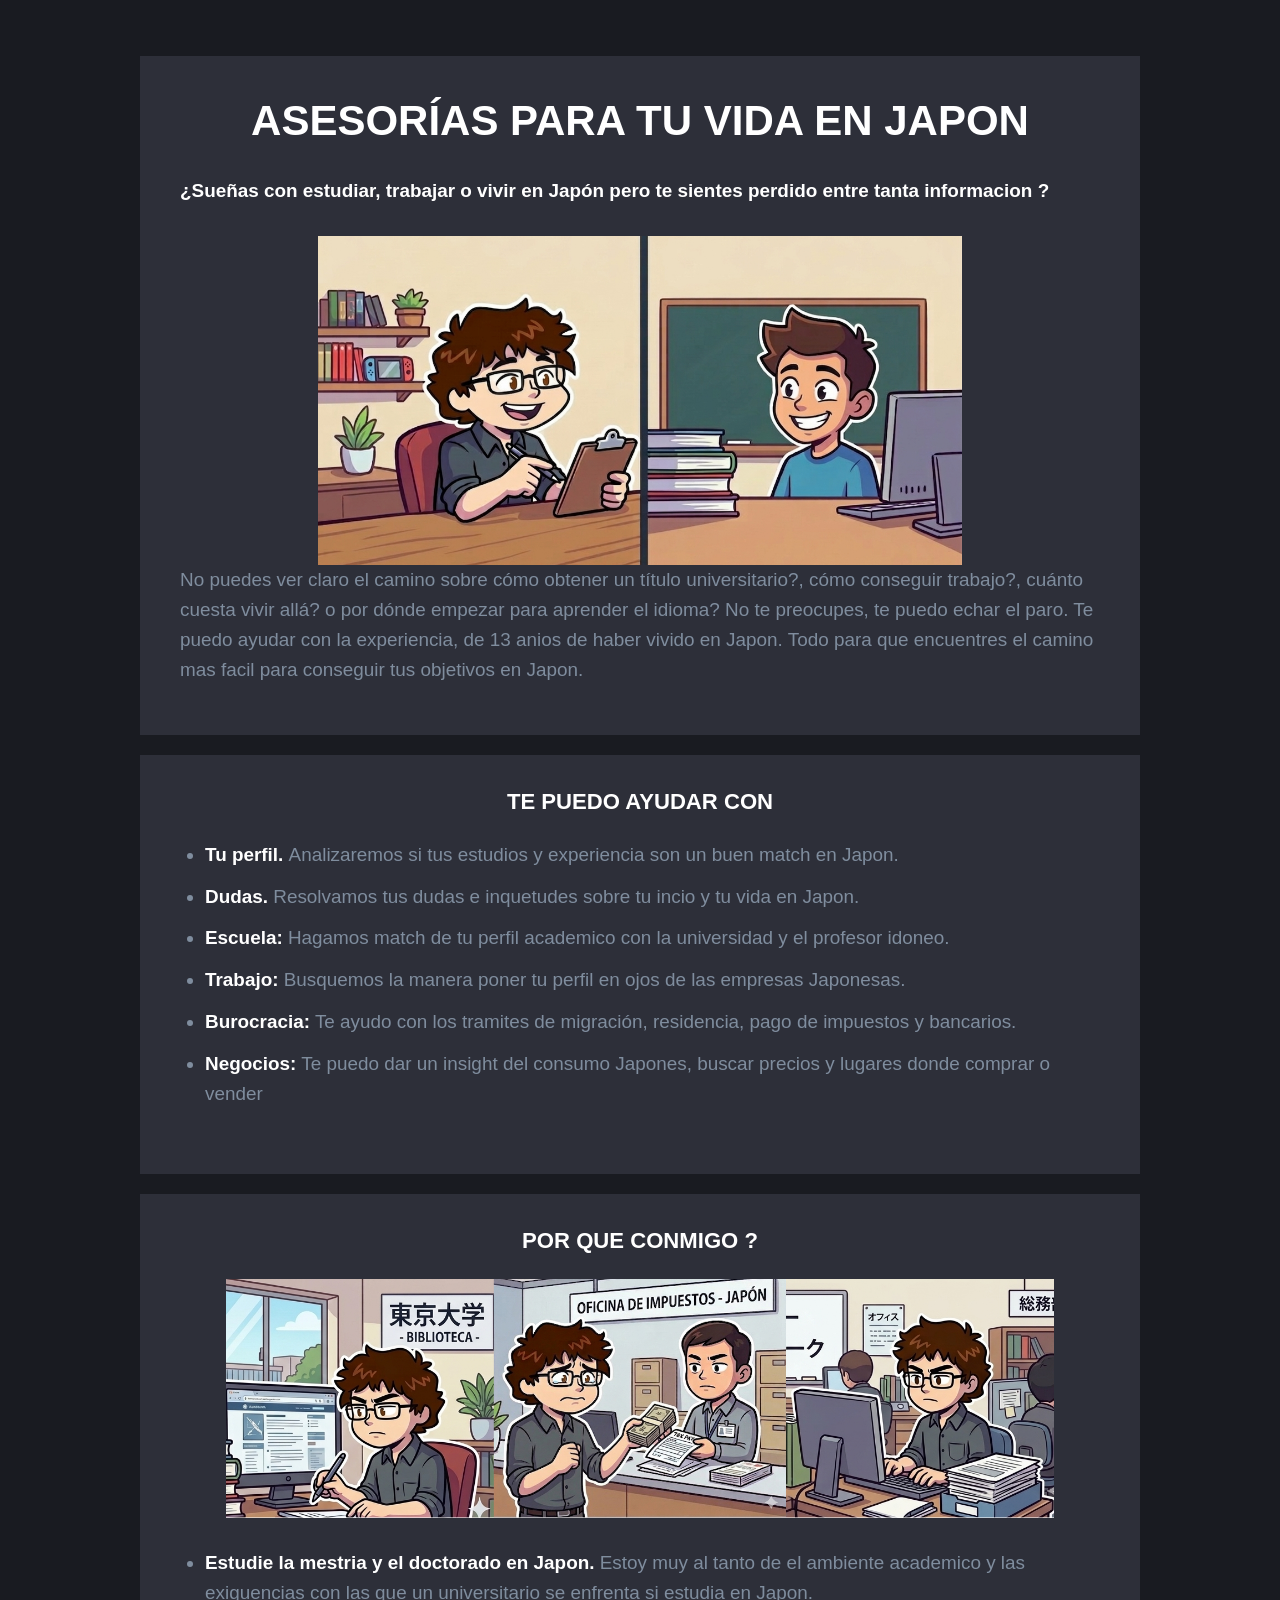
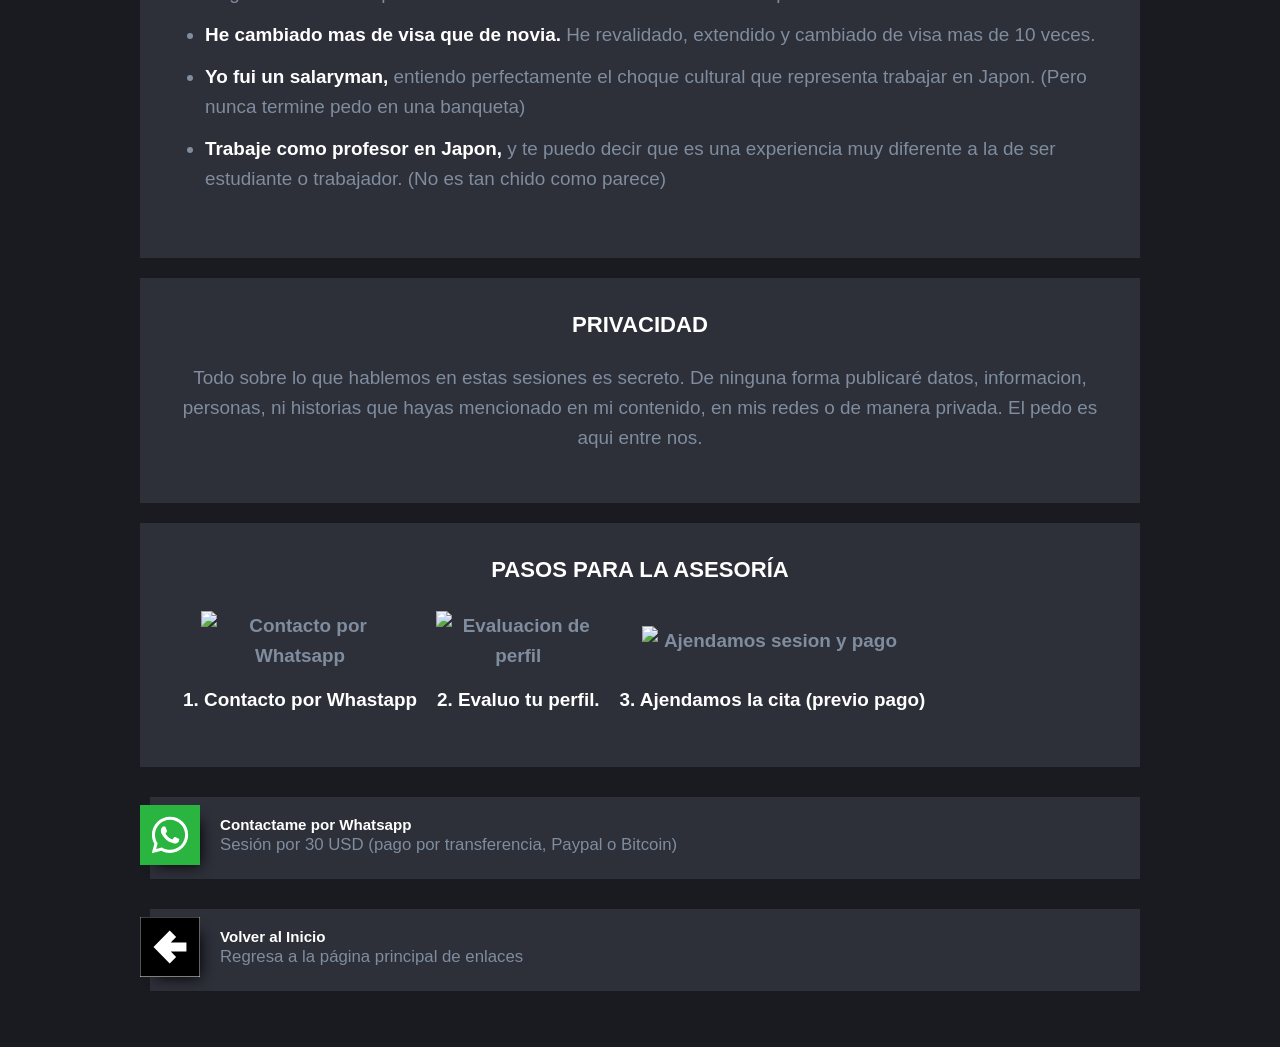
==== consultas.html @ a29af2e9 "[main] adding consultas section" ====
<!DOCTYPE html>
<html lang="es">

<head>
  <meta charset="utf-8" />
  <meta http-equiv="x-ua-compatible" content="ie=edge" />
  <meta name="viewport" content="width=device-width, initial-scale=1, shrink-to-fit=no" />
  <title>Consulta tu vida en Japón</title>
  <meta name="description" content="Consulta tu vida en Japón - Servicios y asesoría" />
  <script src="https://kit.fontawesome.com/9b3bbb804d.js" crossorigin="anonymous"></script>
  <link rel="stylesheet" href="styles.css" />
  <script src="script.js"></script>
  <style>
    .text-block-container {
      padding: 40px;
    }

    .text-block {
      text-align: left;
      color: #7f8d9e;
      font-size: 0.9em;
      margin-top: 30px;
    }

    .text-block h2,
    .text-block h3 {
      color: white;
      margin-top: 40px;
      margin-bottom: 20px;
      text-align: center;
    }

    .text-block ul {
      margin-left: 25px;
      list-style-type: disc;
      margin-bottom: 25px;
    }

    .text-block li {
      margin-bottom: 12px;
    }

    .text-block p {
      margin-bottom: 10px;
    }

    .text-block strong {
      color: white;
      margin-bottom: 10px;
    }

    .text-block img {
      display: block;
      margin-left: auto;
      margin-right: auto;
      width: 70%;
    }

    .text-block table img {
      width: 85%;
      height: 85% ;
      object-fit: contain;
      margin-bottom: 10px;
    }

    .whatsapp-btn {
      background-color: #25D366;
      box-shadow: 8px 8px 14px -8px #25D366;
    }
  </style>
</head>

<body>
  <div class="outer">
    <div class="content">
      <div class="block text-block-container">
        <div class="profile" style="margin-top: 0;">
          <h1 style="font-size: 2em; line-height: 1.2;">ASESORÍAS PARA TU VIDA EN JAPON </h1>
        </div>

        <div class="text-block">
          <p><strong>¿Sueñas con estudiar, trabajar o vivir en Japón pero te sientes perdido entre tanta informacion ?</strong></br></br> 
            <img src="images/caricatura_sesion.png" alt="Description"  >
            No puedes ver claro el camino sobre cómo obtener un título universitario?, cómo conseguir trabajo?, cuánto cuesta vivir allá?
            o por dónde empezar para aprender el idioma? No te preocupes, te puedo echar el paro. Te puedo ayudar con la experiencia,
            de 13 anios de haber vivido en Japon. Todo para que encuentres el camino mas facil para conseguir tus objetivos en Japon.</p>
        </div>
      </div>

      <div class="block text-block-container" style="margin-top: 20px;">
        <div class="text-block" style="margin-top: -50px;">
          <h3>TE PUEDO AYUDAR CON</h3>
          <ul>
            <li><strong>Tu perfil. </strong> Analizaremos si tus estudios y experiencia son un buen match en Japon.</li>   
            <li><strong>Dudas.</strong> Resolvamos tus dudas e inquetudes sobre tu incio y tu vida en Japon.</li>
            <li><strong>Escuela:</strong> Hagamos match de tu perfil academico con la universidad
              y el profesor idoneo.</li>
            <li><strong>Trabajo:</strong> Busquemos la manera poner tu perfil en ojos de las empresas Japonesas. </li>
            <li><strong>Burocracia:</strong> Te ayudo con los tramites de migración, residencia, pago de impuestos y bancarios.</li>
            <li><strong>Negocios:</strong> Te puedo dar un insight del consumo Japones, buscar precios y lugares donde comprar o vender</li>
          </ul>
        </div>
      </div>

      <div class="block text-block-container" style="margin-top: 20px;">
        <div class="text-block" style="margin-top: -50px;">
            <h3>POR QUE CONMIGO ?</h3>
            <img src="images/exp.png" style="width: 90%;" alt="Description"  ></br>
            
          <ul style="text-align: left;">
              <li><strong>Estudie la mestria y el doctorado en Japon. </strong> Estoy muy al tanto de el ambiente academico y las
                exiguencias con las que un universitario se enfrenta si estudia en Japon.</li>
              <li><strong>He cambiado mas de visa que de novia. </strong> He revalidado, extendido y cambiado de visa mas de 10 veces.</li>
              <li><strong>Yo fui un salaryman, </strong> entiendo perfectamente el choque cultural que representa trabajar en Japon. (Pero
                nunca termine pedo en una banqueta)</li>
              <li><strong>Trabaje como profesor en Japon, </strong> y te puedo decir que es una experiencia muy diferente a la de ser
                estudiante o trabajador. (No es tan chido como parece)</li>
          </ul>
        </div>
      </div>

      <div class="block text-block-container" style="margin-top: 20px;">
        <div class="text-block" style="margin-top: -50px;">
          <h3>PRIVACIDAD</h3>
          <p style="text-align: center;">Todo sobre lo que hablemos en estas sesiones es secreto. De ninguna forma
            publicaré datos, informacion, personas, ni historias que hayas mencionado en mi contenido, en mis redes o de
            manera privada. El pedo es aqui entre nos.</p>
        </div>
      </div>

      <div class="block text-block-container" style="margin-top: 20px;">
        <div class="text-block" style="margin-top: -50px;">
          <h3>PASOS PARA LA ASESORÍA</h3>
          <table>
            <tr>
              <th style="text-align: center;"><img src="images/mensaje.png"  alt="Contacto por Whatsapp"  ></th>
              <th style="text-align: center;"><img src="images/evaluando.png"  alt="Evaluacion de perfil"  ></th>
              <th style="text-align: center;"><img src="images/sesion.png"  alt="Ajendamos sesion y pago"  ></th>
            </tr>
            <tr>
              <td style="text-align: center;"><strong>1. Contacto por Whastapp</strong></td>
              <td style="text-align: center;"><strong>2. Evaluo tu perfil.</strong></td>
              <td style="text-align: center;"><strong>3. Ajendamos la cita (previo pago)</strong></td>
            </tr>
          </table>
          <p ></p>
          <p style="text-align: center;"></p>
          <p style="text-align: center;"></p>
        </div>
      </div>
  
      <a href="https://wa.me/message/" class="block link social-link">
          <div class="image-float whatsapp">
            <div class="image">
              <img src="images/whatsapp.svg" />
            </div>
          </div>
          <div>
            <h2>Contactame por Whatsapp</h2>
            <div>Sesión por 30 USD (pago por transferencia, Paypal o Bitcoin)</div>
          </div>
          <div class="arrow">
            <i class="fas fa-arrow-right"></i>
          </div>
        </a>

        <a href="index.html" class="block link social-link">
          <div class="image-float left-arrow">
            <div class="image">
              <img src="images/left-arrow.svg" />
            </div>
          </div>
          <div>
            <h2>Volver al Inicio</h2>
            <div>Regresa a la página principal de enlaces</div>
          </div>
          <div class="arrow">
            <i class="fas fa-arrow-right"></i>
          </div>
        </a>

    </div>
  </div>
</body>

</html>
---- styles.css ----
h1,
h2,
h3,
h4,
h5 {
  color: white;
}

blockquote,
body,
dd,
dl,
dt,
fieldset,
figure,
h1,
h2,
h3,
h4,
h5,
h6,
hr,
html,
iframe,
legend,
li,
ol,
p,
pre,
textarea,
ul {
  margin: 0;
  padding: 0;
}

body {
  color: #7f8d9e;
  font-size: 21px;
  font-weight: 400;
  line-height: 1.58;
  -webkit-font-smoothing: antialiased;
  text-rendering: optimizeLegibility;
  background-color: #191b21;
  font-family: sans-serif;
  display: block;
}

a {
  color: #3273dc;
  cursor: pointer;
  text-decoration: none;
}

a:hover {
  color: #3273dc;
}

.outer {
  text-align: center;
  margin: 0 auto;
}

.content {
  max-width: 1000px;
  min-height: 90vh;
  margin: 56px auto;
  padding-left: 20px;
  padding-right: 20px;
}

.block {
  text-align: center;
  background-color: #2d2f39;
  padding: 30px;
}

.banner {
  margin-top: -50px;
  /* padding-bottom: 0px;
  margin-bottom: 0px; */
  background-color: transparent; 
  object-fit: cover; 
}

.banner img{
  width: 100%;
  height: 100%;
  object-fit: cover; /* or use 'contain' */
}

.profile {
  margin-top: -70px;
  /* background-color: #0e2dc7; */
  background-color: transparent; 
}

.profile h1 {
  font-size: 1.6em;
}

.profile img {
  width: 200px;
  height: 200px;
  border-radius: 50%;
  margin: 0 1em;
}

.profile .location {
  margin-top: 10px;
  font-size: 0.9em;
}

.profile .bio {
  color: white;
  margin-top: 10px;
  font-size: 0.9em;
}

.links {
  margin-top: 25px;
}

.links .contactbutton {
  background-color: #2d2f39;
  color: #7f8d9e;
  border: #7f8d9e 1px solid;
  cursor: pointer;
  justify-content: center;
  padding-bottom: 0.5em;
  padding-left: 0.75em;
  padding-right: 0.75em;
  padding-top: 0.5em;
  text-align: center;
  white-space: nowrap;
}

.links .contactbutton:hover {
  color: white;
  border: white 1px solid;
}

.link {
  position: relative;
  margin-top: 30px;
  margin-left: 10px;
  text-align: left;
  padding: 20px;
  padding-left: 70px;
  display: block;
  font-size: 0.8em;
}

.link h2 {
  font-size: 0.9em;
  margin: 0px;
  line-height: 1em;
}

.link .image-float {
  position: absolute;
  width: 60px;
  height: 60px;
  left: -10px;
  margin-top: -12px;
}

.link .image-float .image img {
  width: 60px;
  height: 60px;
}

.link .arrow {
  position: absolute;
  height: 100%;
  right: 20px;
  top: 0px;
  padding-top: 28px;
}

.link > .arrow,
.link > .image-float {
  -webkit-transition: transform 0.3s ease;
  transition: transform 0.3s ease;
}

.link:hover .arrow {
  transform: translateX(50%);
}

.link:hover .image-float {
  transform: translateY(-5%);
}

a.link {
  color: #7f8d9e;
  cursor: pointer;
  text-decoration: none;
  display: block;
}

a.link:hover {
  color: #3273dc;
}

.beacon {
  position: absolute;
  -webkit-animation: beacon 2s ease infinite, tr 2s ease-out infinite;
  animation: beacon 2s ease infinite, tr 2s ease-out infinite;
  opacity: 0.85;
  width: 60px;
  height: 60px;
  border-radius: 3px;
}

@-webkit-keyframes beacon {
  from {
    opacity: 0.85;
  }
  to {
    opacity: 0;
  }
}
@keyframes beacon {
  from {
    opacity: 0.85;
  }
  to {
    opacity: 0;
  }
}
@-webkit-keyframes tr {
  from {
    transform: scaleX(1) scaleY(1);
  }
  to {
    transform: scaleX(1.5) scaleY(1.5);
  }
}
@keyframes tr {
  from {
    transform: scaleX(1) scaleY(1);
  }
  to {
    transform: scaleX(1.5) scaleY(1.5);
  }
}
@-webkit-keyframes fadein {
  from {
    opacity: 0;
  }
  to {
    opacity: 1;
  }
}
@keyframes fadein {
  from {
    opacity: 0;
  }
  to {
    opacity: 1;
  }
}

.amazon {
  background-color: #c13584;
  box-shadow: 8px 8px 14px -8px #c13584;
}

.dev {
  background-color: #000000;
  box-shadow: 8px 8px 14px -8px #000000;
}

.facebook {
  background-color: #3b5998;
  box-shadow: 8px 8px 14px -8px #3b5998;
}

.github {
  background-color: #2b3137;
  box-shadow: 8px 8px 14px -8px #2b3137;
}

.google {
  background-color: #ffffff;
  box-shadow: 8px 8px 14px -8px #ffffff;
}

.instagram {
  background-color: #c13584;
  box-shadow: 8px 8px 14px -8px #c13584;
}

.linkedin {
  background-color: #0077b5;
  box-shadow: 8px 8px 14px -8px #0077b5;
}

.medium {
  background-color: #000000;
  box-shadow: 8px 8px 14px -8px #000000;
}

.paypal {
  background-color: #3b7bbf;
  box-shadow: 8px 8px 14px -8px #3b7bbf;
}

.twitter {
  background-color: #1da1f2;
  box-shadow: 8px 8px 14px -8px #1da1f2;
}

.whatsapp {
  background-color: #2ab540;
  box-shadow: 8px 8px 14px -8px  #000000;
}

.left-arrow {
  background-color: #ffffff;
  box-shadow: 8px 8px 14px -8px  #000000;
}

.youtube {
  background-color: #ff0000;
  box-shadow: 8px 8px 14px -8px #ff0000;
}
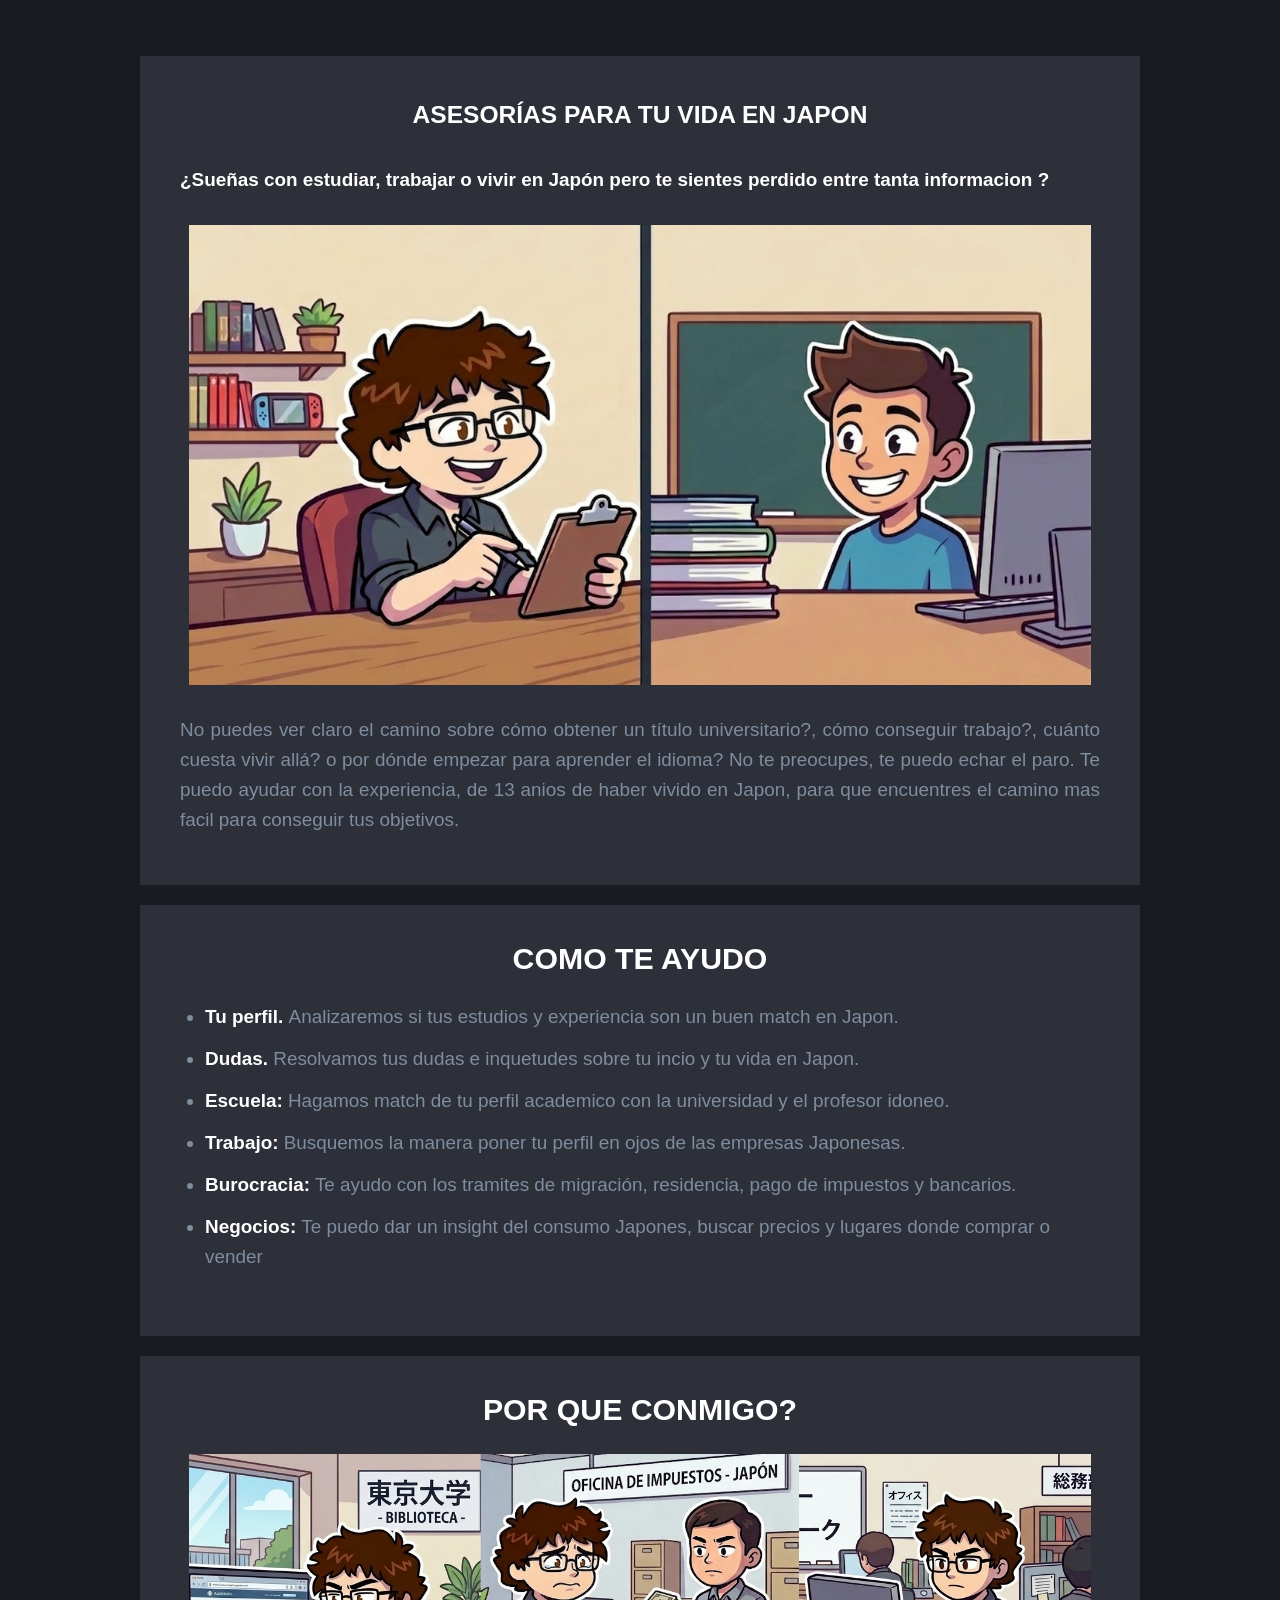
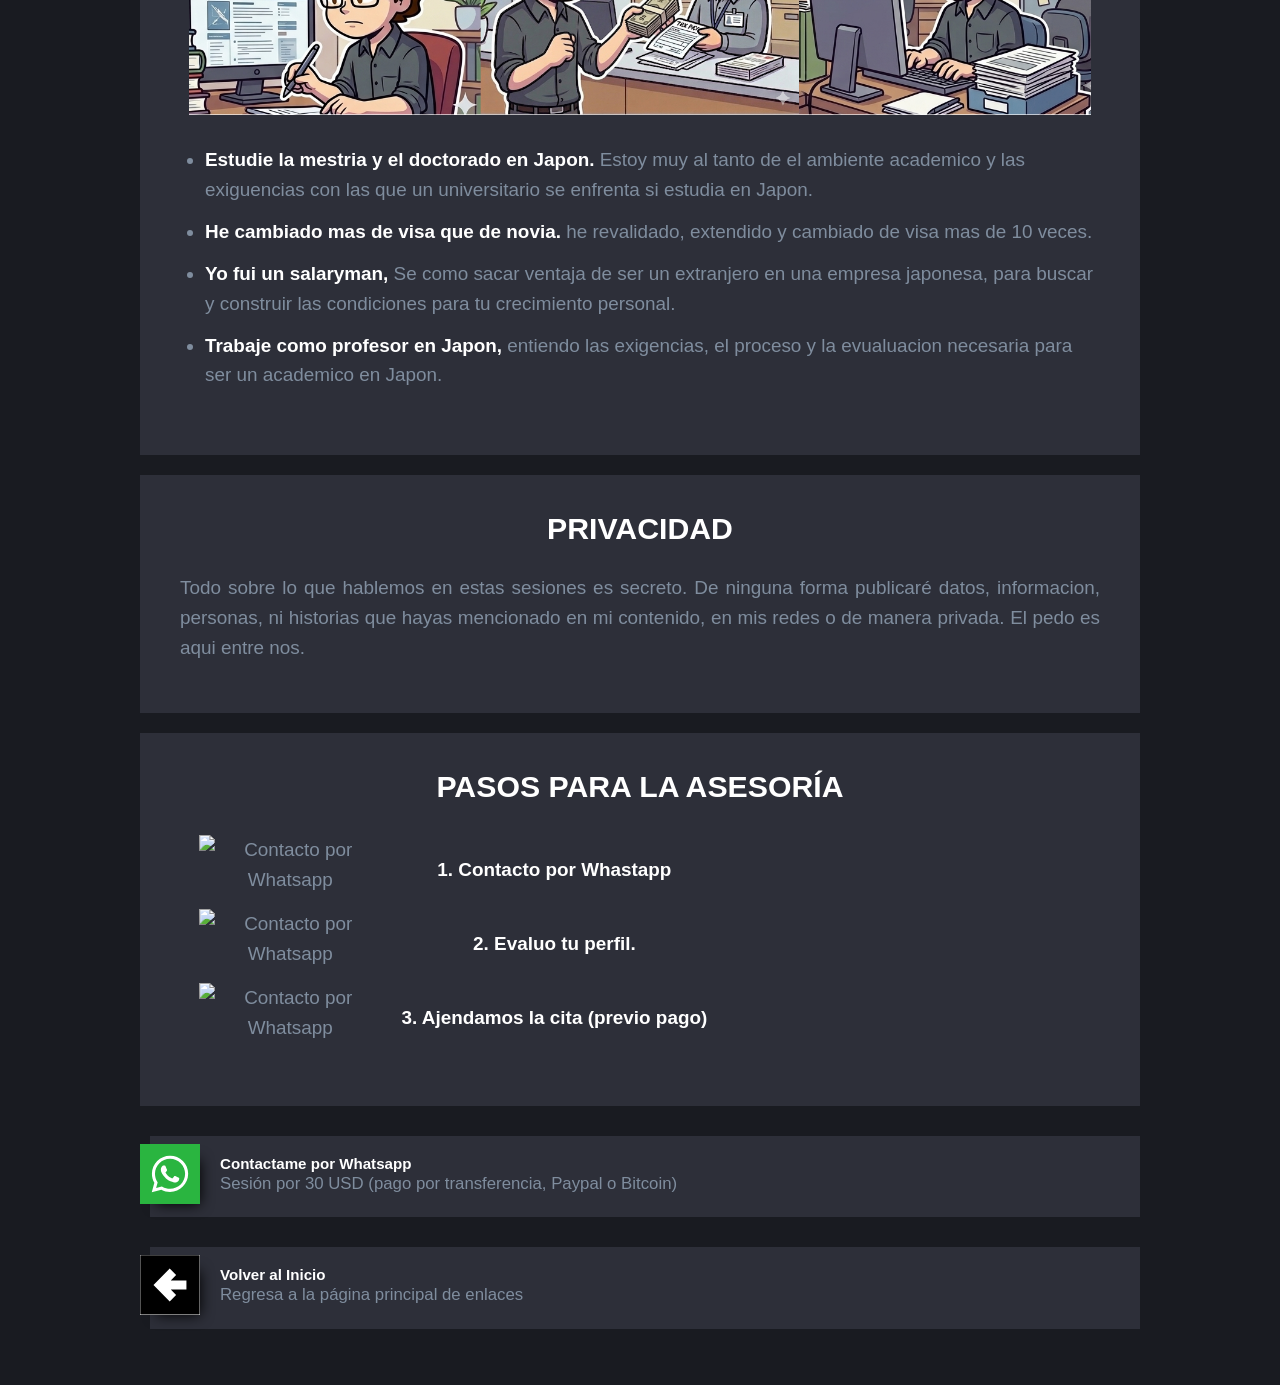
==== commit fb8d4e94: "[main] modify contact.html style" ====
--- a/consultas.html
+++ b/consultas.html
@@ -12,7 +12,7 @@
   <script src="script.js"></script>
   <style>
     .text-block-container {
-      padding: 40px;
+      padding: 4%;
     }
 
     .text-block {
@@ -28,6 +28,7 @@
       margin-top: 40px;
       margin-bottom: 20px;
       text-align: center;
+      font-size: 1.6em; 
     }
 
     .text-block ul {
@@ -53,7 +54,7 @@
       display: block;
       margin-left: auto;
       margin-right: auto;
-      width: 70%;
+      width: 98%;
     }
 
     .text-block table img {
@@ -75,21 +76,22 @@
     <div class="content">
       <div class="block text-block-container">
         <div class="profile" style="margin-top: 0;">
-          <h1 style="font-size: 2em; line-height: 1.2;">ASESORÍAS PARA TU VIDA EN JAPON </h1>
+          <!-- <h1 style="font-size: 7vw; line-height: 1.2;">ASESORÍAS PARA TU VIDA EN JAPON </h1> -->
+          <h3>ASESORÍAS PARA TU VIDA EN JAPON</h3>
         </div>
 
         <div class="text-block">
-          <p><strong>¿Sueñas con estudiar, trabajar o vivir en Japón pero te sientes perdido entre tanta informacion ?</strong></br></br> 
-            <img src="images/caricatura_sesion.png" alt="Description"  >
+          <p style="text-align: justify;"><strong>¿Sueñas con estudiar, trabajar o vivir en Japón pero te sientes perdido entre tanta informacion ?</strong></br></br> 
+            <img src="images/caricatura_sesion.png" alt="Description"> </br>
             No puedes ver claro el camino sobre cómo obtener un título universitario?, cómo conseguir trabajo?, cuánto cuesta vivir allá?
             o por dónde empezar para aprender el idioma? No te preocupes, te puedo echar el paro. Te puedo ayudar con la experiencia,
-            de 13 anios de haber vivido en Japon. Todo para que encuentres el camino mas facil para conseguir tus objetivos en Japon.</p>
+            de 13 anios de haber vivido en Japon, para que encuentres el camino mas facil para conseguir tus objetivos.</p>
         </div>
       </div>
 
       <div class="block text-block-container" style="margin-top: 20px;">
         <div class="text-block" style="margin-top: -50px;">
-          <h3>TE PUEDO AYUDAR CON</h3>
+          <h3>COMO TE AYUDO</h3>
           <ul>
             <li><strong>Tu perfil. </strong> Analizaremos si tus estudios y experiencia son un buen match en Japon.</li>   
             <li><strong>Dudas.</strong> Resolvamos tus dudas e inquetudes sobre tu incio y tu vida en Japon.</li>
@@ -104,17 +106,15 @@
 
       <div class="block text-block-container" style="margin-top: 20px;">
         <div class="text-block" style="margin-top: -50px;">
-            <h3>POR QUE CONMIGO ?</h3>
-            <img src="images/exp.png" style="width: 90%;" alt="Description"  ></br>
+            <h3>POR QUE CONMIGO?</h3>
+            <img src="images/exp.png" alt="Description"></br>
             
           <ul style="text-align: left;">
               <li><strong>Estudie la mestria y el doctorado en Japon. </strong> Estoy muy al tanto de el ambiente academico y las
                 exiguencias con las que un universitario se enfrenta si estudia en Japon.</li>
-              <li><strong>He cambiado mas de visa que de novia. </strong> He revalidado, extendido y cambiado de visa mas de 10 veces.</li>
-              <li><strong>Yo fui un salaryman, </strong> entiendo perfectamente el choque cultural que representa trabajar en Japon. (Pero
-                nunca termine pedo en una banqueta)</li>
-              <li><strong>Trabaje como profesor en Japon, </strong> y te puedo decir que es una experiencia muy diferente a la de ser
-                estudiante o trabajador. (No es tan chido como parece)</li>
+              <li><strong>He cambiado mas de visa que de novia. </strong> he revalidado, extendido y cambiado de visa mas de 10 veces.</li>
+              <li><strong>Yo fui un salaryman, </strong> Se como sacar ventaja de ser un extranjero en una empresa japonesa, para buscar y construir las condiciones para tu crecimiento personal.</li>
+              <li><strong>Trabaje como profesor en Japon, </strong> entiendo las exigencias, el proceso y la evualuacion necesaria para ser un academico en Japon.</li>
           </ul>
         </div>
       </div>
@@ -122,7 +122,7 @@
       <div class="block text-block-container" style="margin-top: 20px;">
         <div class="text-block" style="margin-top: -50px;">
           <h3>PRIVACIDAD</h3>
-          <p style="text-align: center;">Todo sobre lo que hablemos en estas sesiones es secreto. De ninguna forma
+          <p style="text-align: justify;">Todo sobre lo que hablemos en estas sesiones es secreto. De ninguna forma
             publicaré datos, informacion, personas, ni historias que hayas mencionado en mi contenido, en mis redes o de
             manera privada. El pedo es aqui entre nos.</p>
         </div>
@@ -133,15 +133,23 @@
           <h3>PASOS PARA LA ASESORÍA</h3>
           <table>
             <tr>
-              <th style="text-align: center;"><img src="images/mensaje.png"  alt="Contacto por Whatsapp"  ></th>
+              <!-- <th style="text-align: center;"><img src="images/mensaje.png"  alt="Contacto por Whatsapp"  ></th>
               <th style="text-align: center;"><img src="images/evaluando.png"  alt="Evaluacion de perfil"  ></th>
-              <th style="text-align: center;"><img src="images/sesion.png"  alt="Ajendamos sesion y pago"  ></th>
+              <th style="text-align: center;"><img src="images/sesion.png"  alt="Ajendamos sesion y pago"  ></th> -->
             </tr>
             <tr>
+              <td style="text-align: center;"><img src="images/mensaje.png"  alt="Contacto por Whatsapp"  ></td>
               <td style="text-align: center;"><strong>1. Contacto por Whastapp</strong></td>
+            </tr>
+            <tr>
+              <td style="text-align: center;"><img src="images/evaluando.png"  alt="Contacto por Whatsapp"  ></td>
               <td style="text-align: center;"><strong>2. Evaluo tu perfil.</strong></td>
+            </tr>
+            <tr>
+              <td style="text-align: center;"><img src="images/sesion.png"  alt="Contacto por Whatsapp"  ></td>
               <td style="text-align: center;"><strong>3. Ajendamos la cita (previo pago)</strong></td>
             </tr>
+
           </table>
           <p ></p>
           <p style="text-align: center;"></p>
--- a/styles.css
+++ b/styles.css
@@ -71,7 +71,7 @@
 .block {
   text-align: center;
   background-color: #2d2f39;
-  padding: 30px;
+  padding: 10px;
 }
 
 .banner {
@@ -89,7 +89,7 @@
 }
 
 .profile {
-  margin-top: -70px;
+  margin-top: -10%;
   /* background-color: #0e2dc7; */
   background-color: transparent; 
 }
@@ -99,8 +99,8 @@
 }
 
 .profile img {
-  width: 200px;
-  height: 200px;
+  width: 20vw;
+  height: 20vw;
   border-radius: 50%;
   margin: 0 1em;
 }
